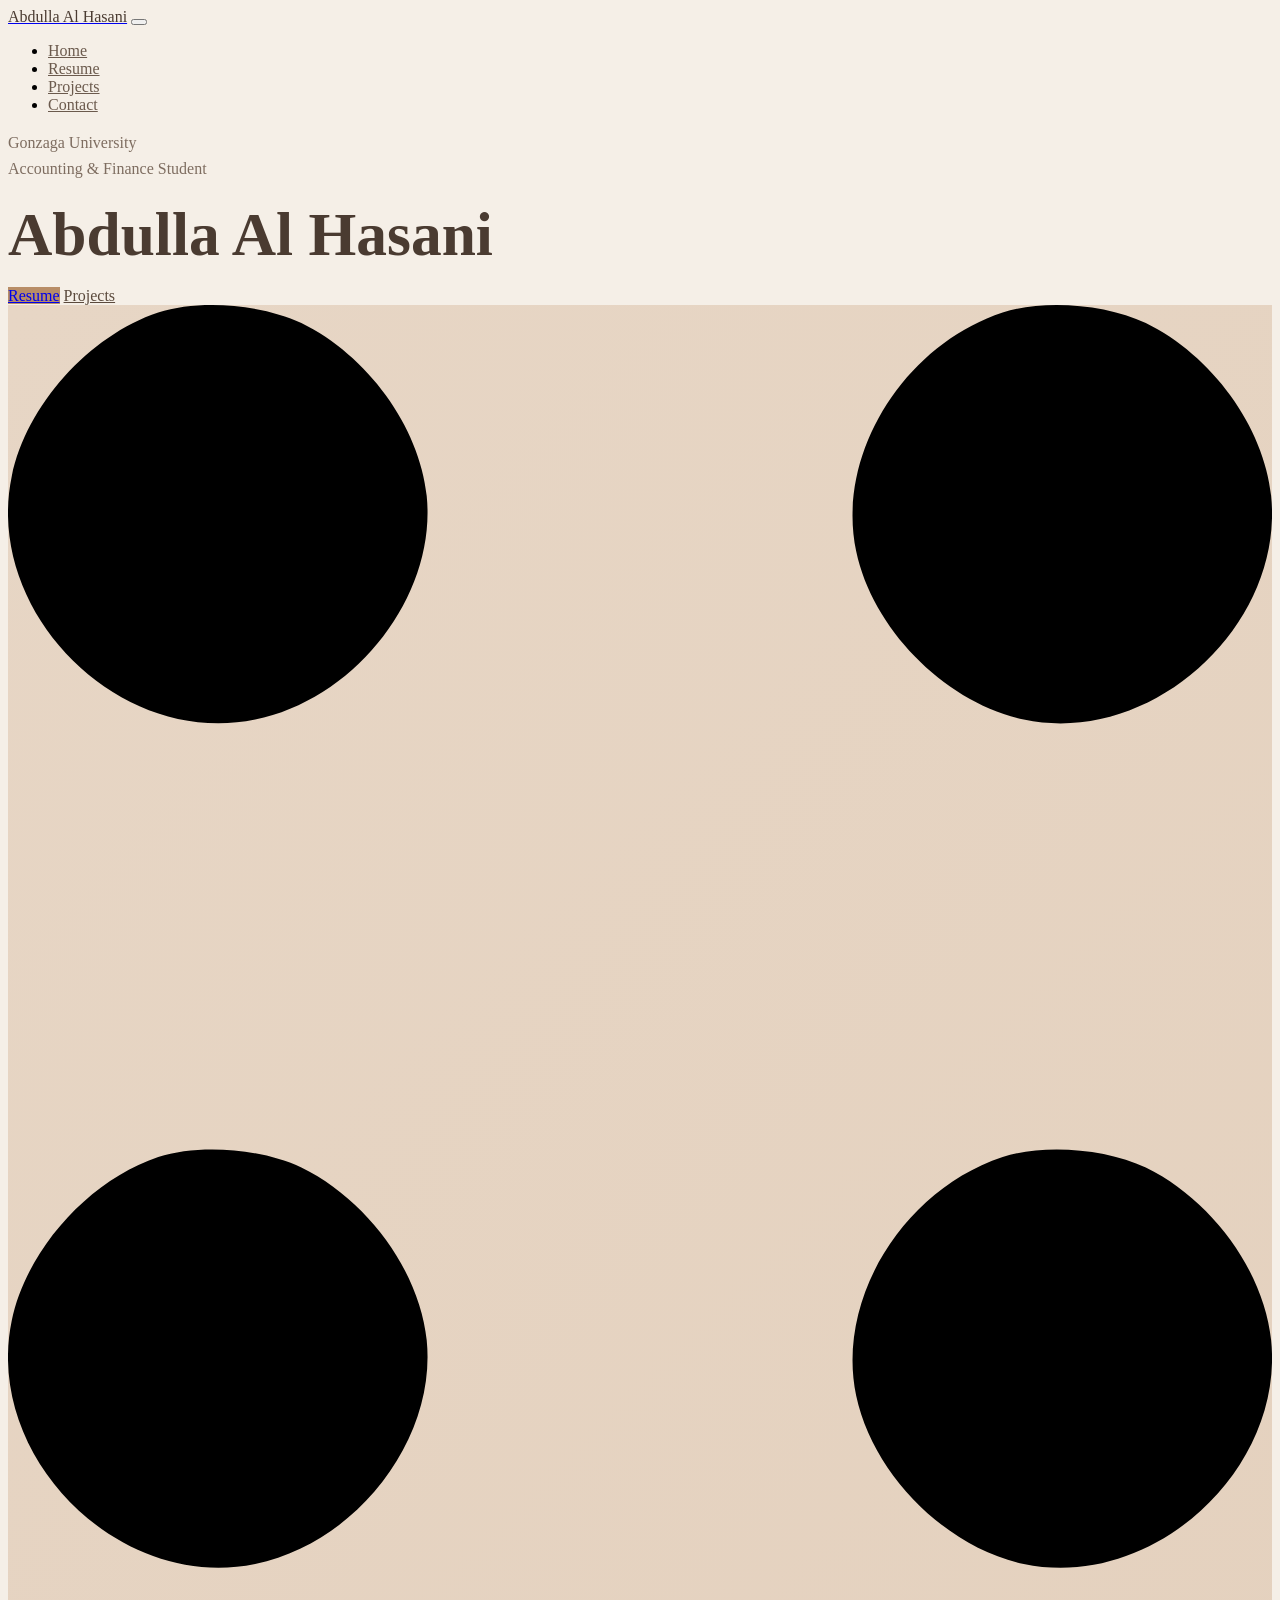
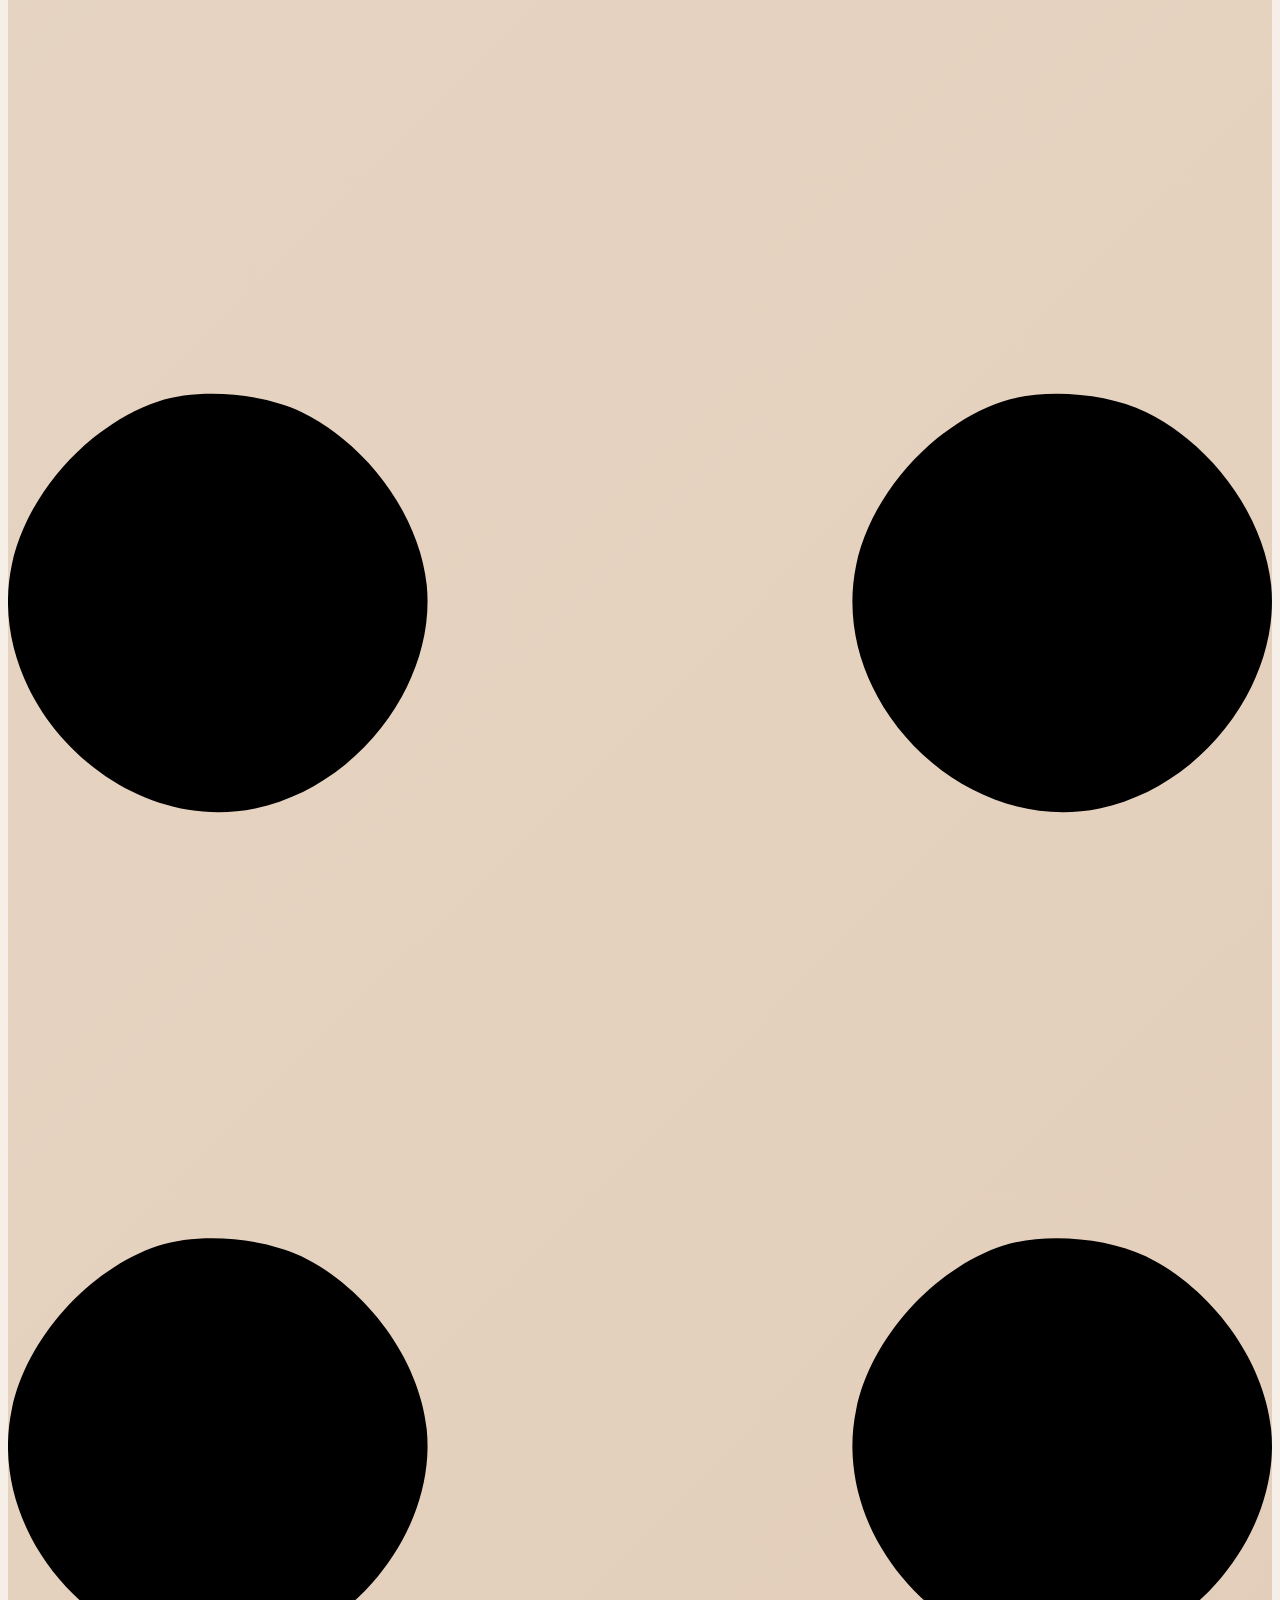
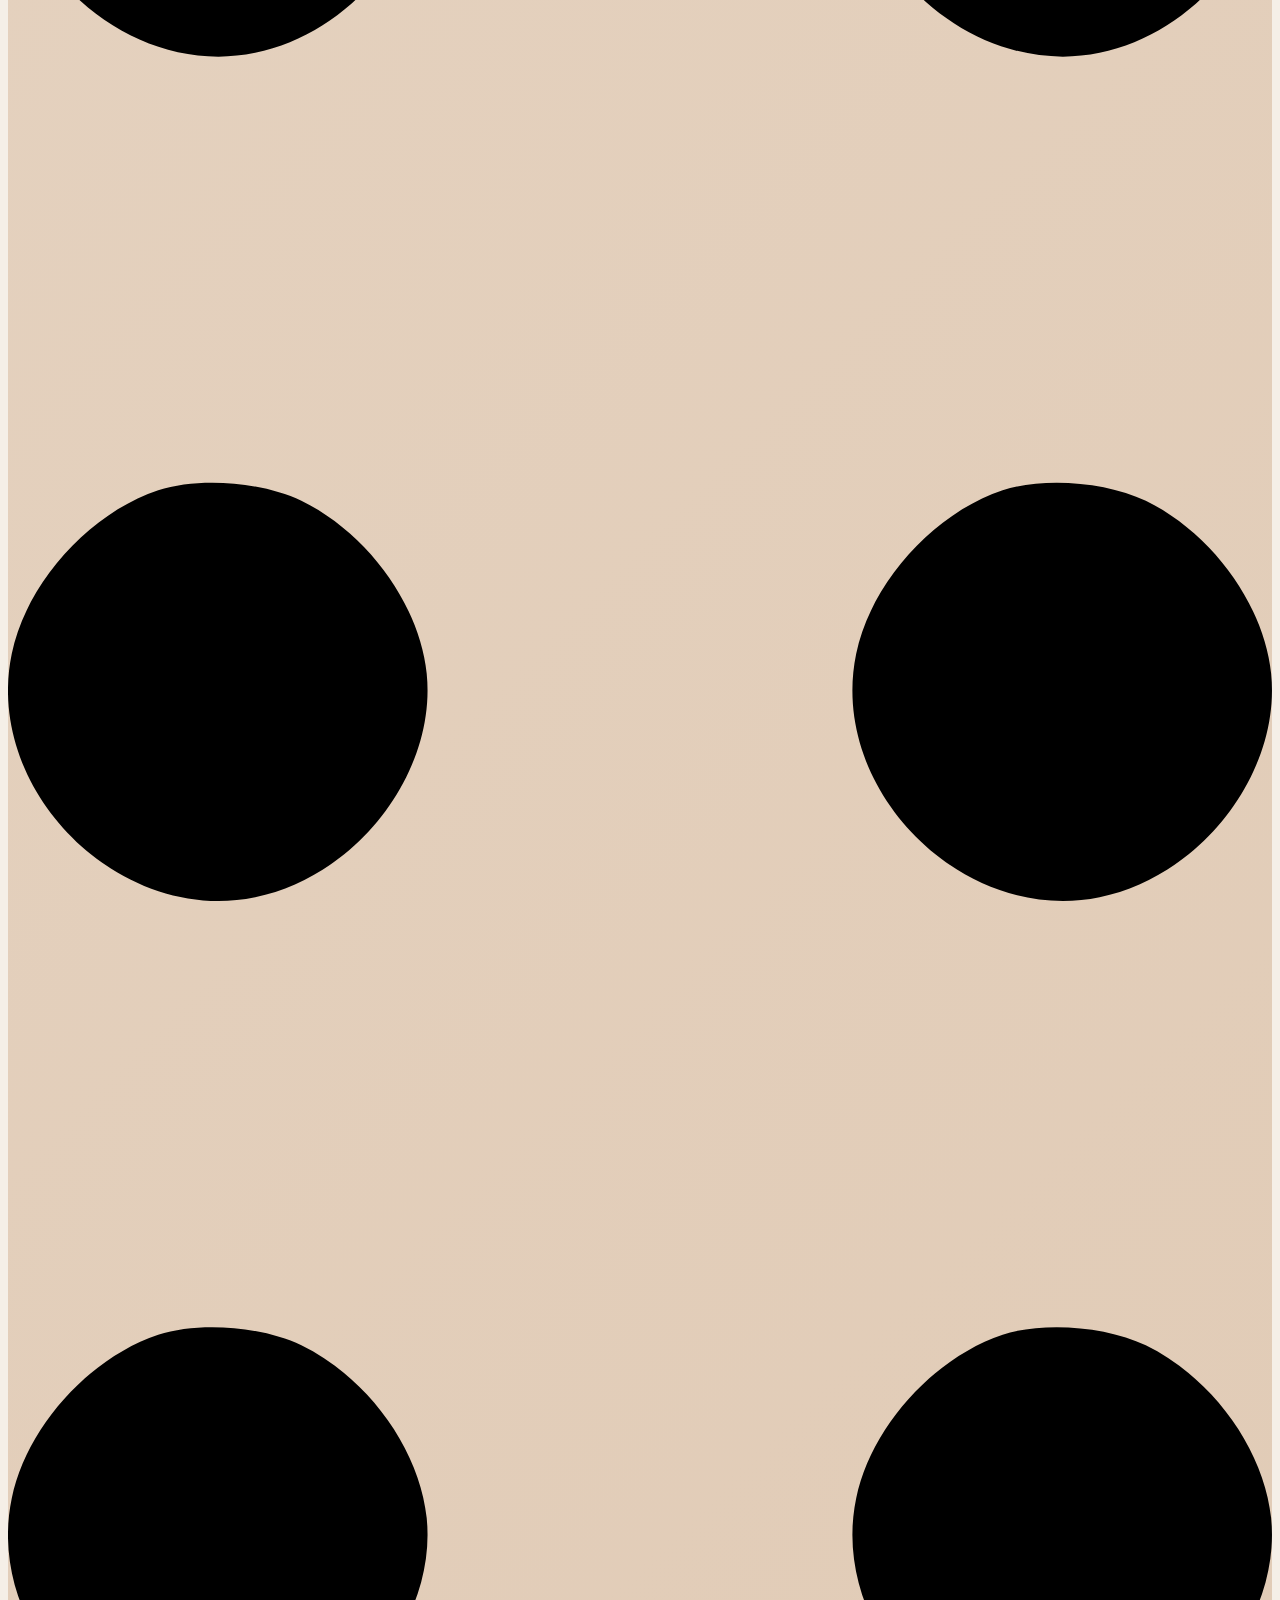
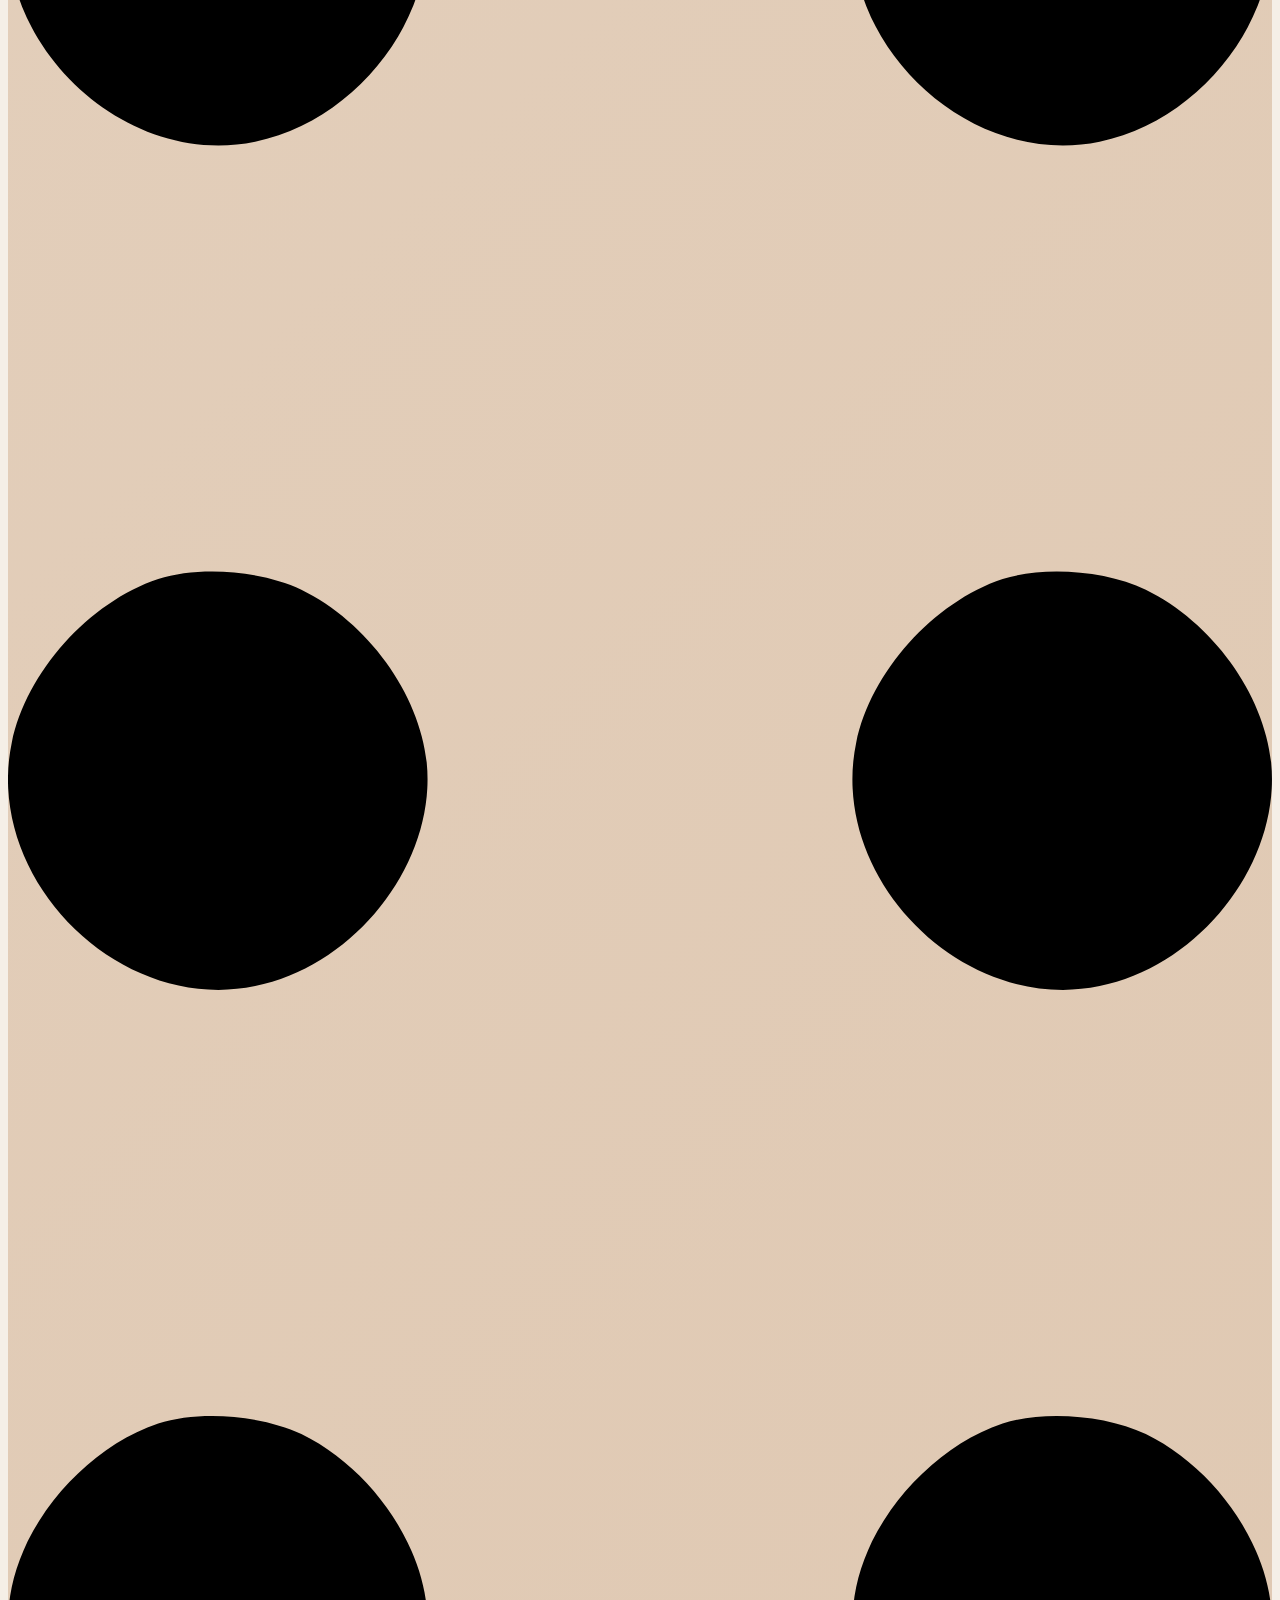
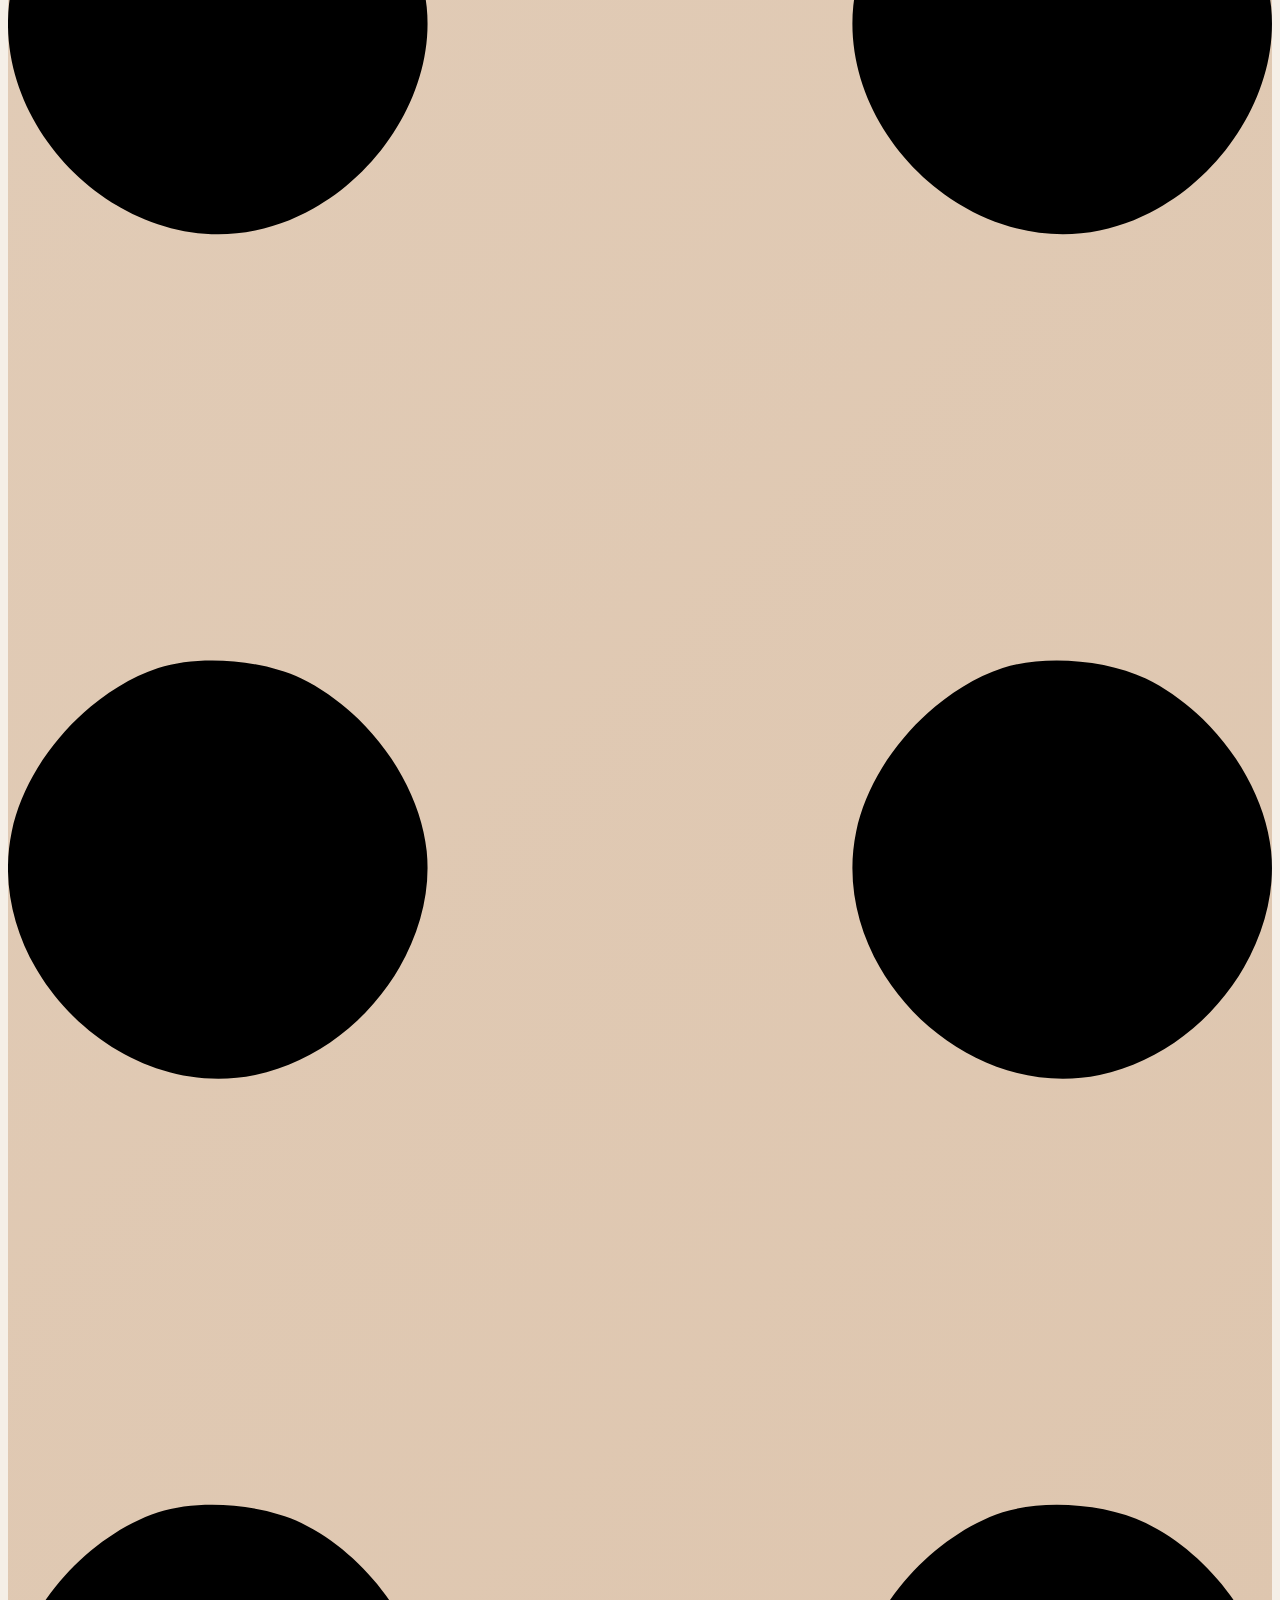
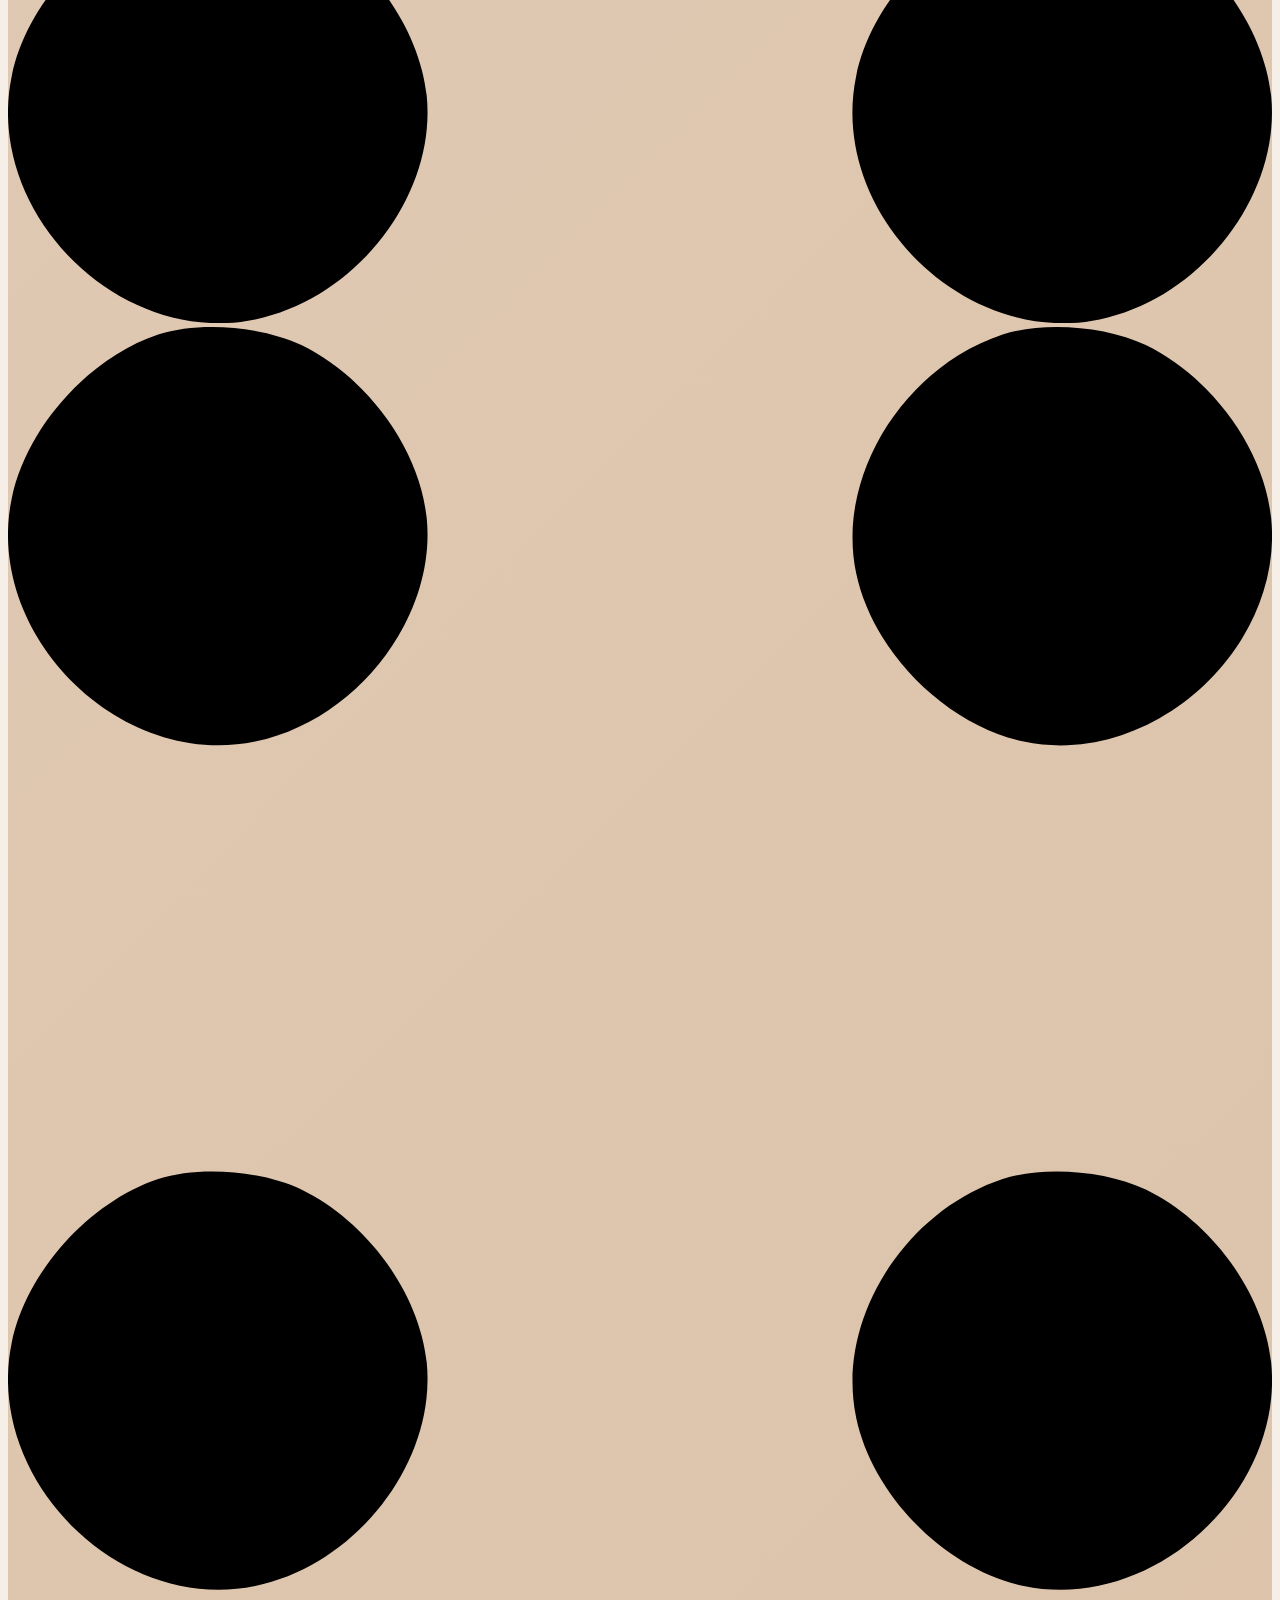
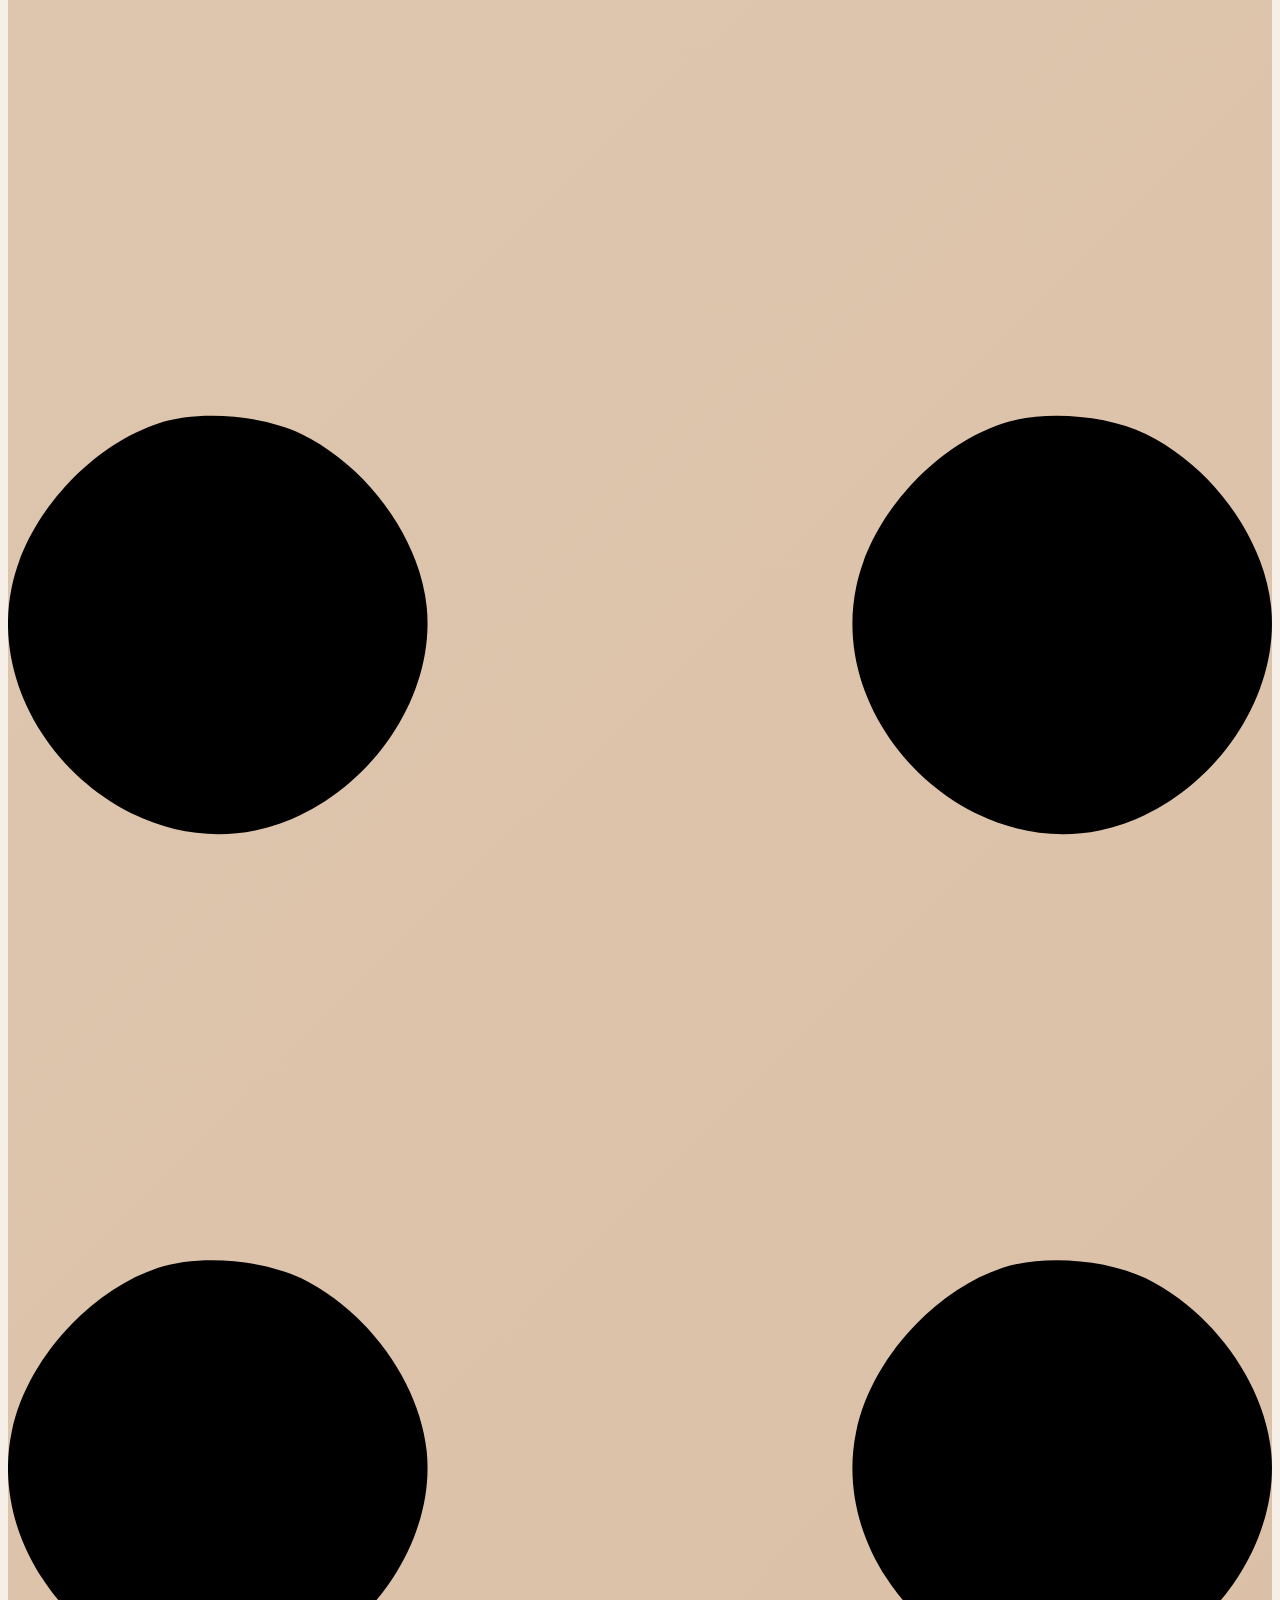
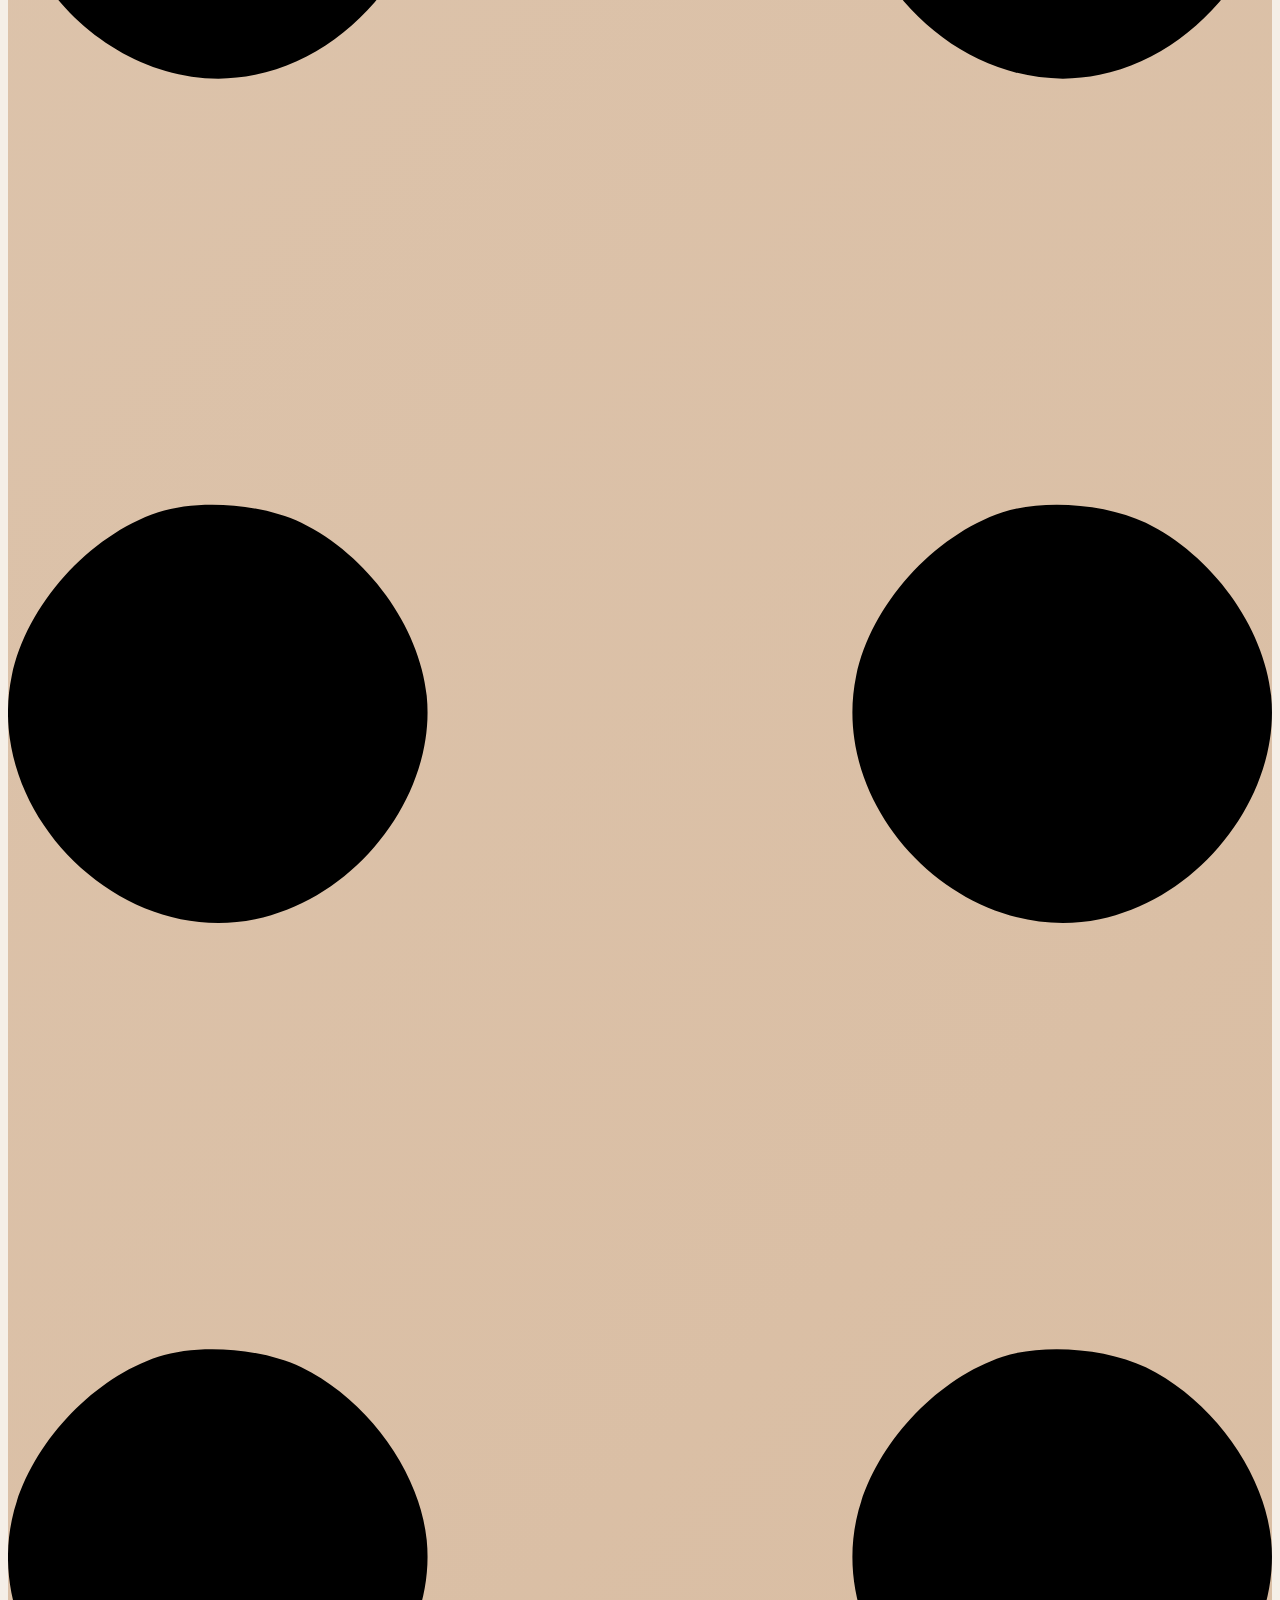
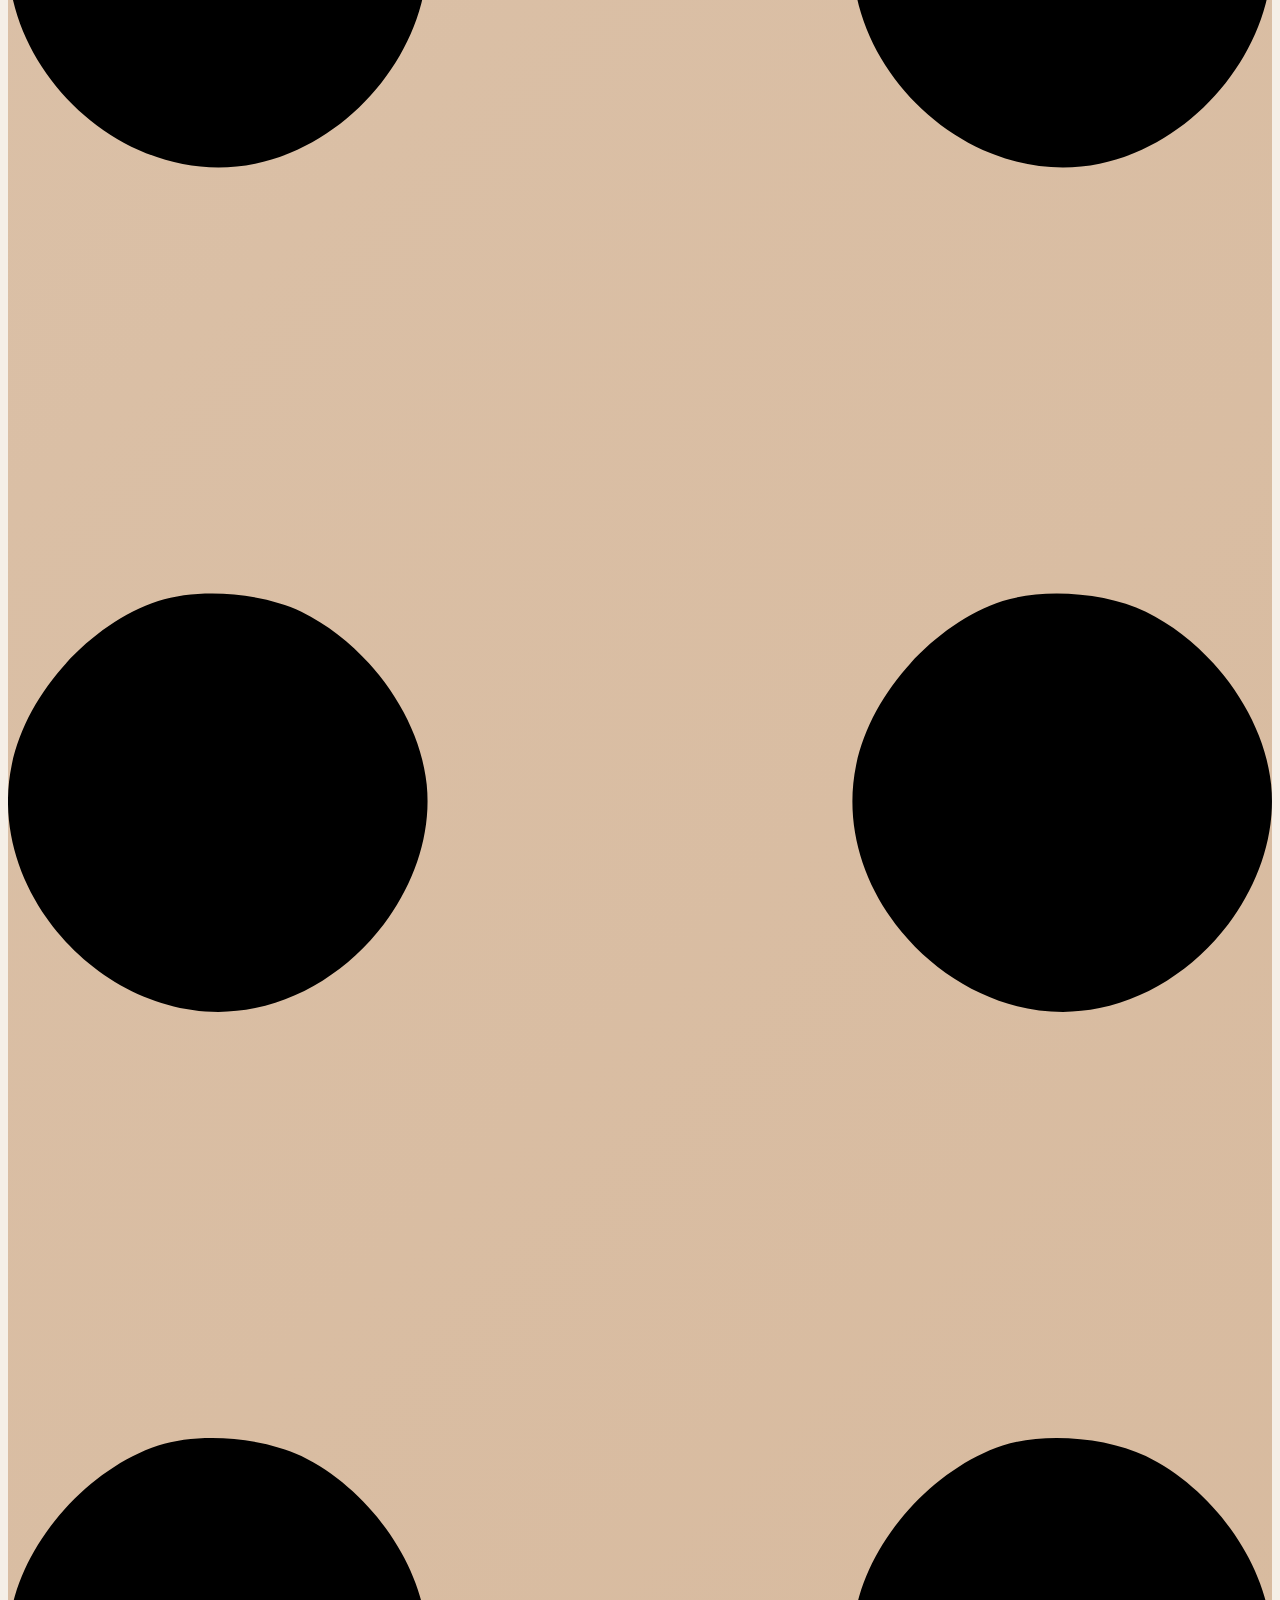
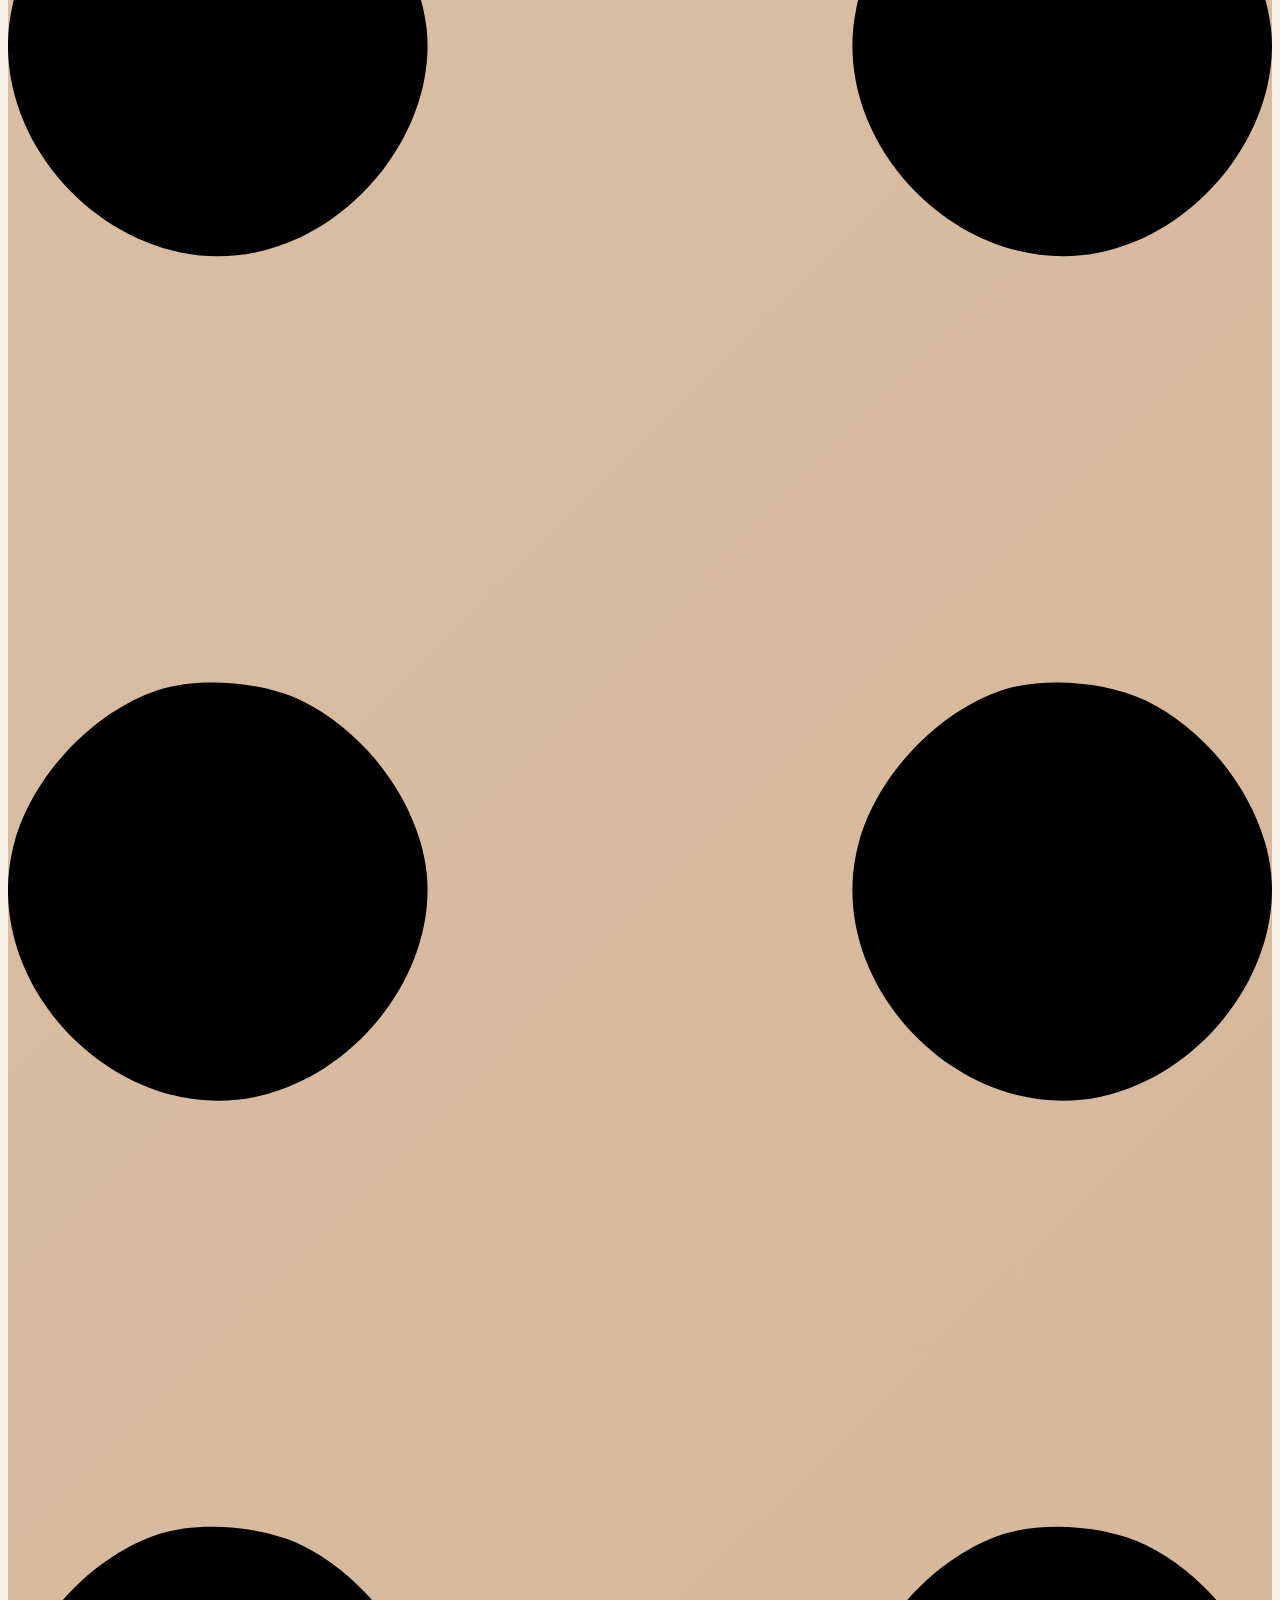
==== index.html @ c3323002 "Add files via upload" ====
<!DOCTYPE html>
<html lang="en">
    <head>
        <meta charset="utf-8" />
        <meta name="viewport" content="width=device-width, initial-scale=1, shrink-to-fit=no" />
        <meta name="description" content="" />
        <meta name="author" content="" />
        <title>Abdulla Al Hasani</title>
        <link rel="icon" type="image/x-icon" href="assets/favicon.ico" />
        <link rel="preconnect" href="https://fonts.googleapis.com" />
        <link rel="preconnect" href="https://fonts.gstatic.com" crossorigin />
        <link href="https://fonts.googleapis.com/css2?family=Plus+Jakarta+Sans:wght@100;200;300;400;500;600;700;800;900&amp;display=swap" rel="stylesheet" />
        <link href="https://cdn.jsdelivr.net/npm/bootstrap-icons@1.8.1/font/bootstrap-icons.css" rel="stylesheet" />
        <link href="css/styles.css" rel="stylesheet" />

        <style>
            body {
                background-color: #f5efe7;
            }

            .navbar-brand .fw-bolder {
                color: #4a3b31 !important;
            }

            .nav-link {
                color: #6b5a4d !important;
            }

            .nav-link:hover {
                color: #b88d67 !important;
            }

            .text-gradient {
                background: none !important;
                -webkit-text-fill-color: #4a3b31 !important;
                color: #4a3b31 !important;
            }

            .bg-gradient-primary-to-secondary {
                background: linear-gradient(135deg, #e7d6c5 0%, #c69b73 100%) !important;
            }

            .btn-primary {
                background-color: #b88d67 !important;
                border-color: #b88d67 !important;
            }

            .btn-primary:hover {
                background-color: #a8805c !important;
                border-color: #a8805c !important;
            }

            .btn-outline-dark {
                color: #5b4a3d !important;
                border-color: #8e735d !important;
            }

            .btn-outline-dark:hover {
                background-color: #8e735d !important;
                border-color: #8e735d !important;
                color: #fff !important;
            }

            .hero-subtitle {
                color: #7e6d60 !important;
                line-height: 1.6;
            }

            .hero-name {
                font-size: clamp(2.4rem, 4.8vw, 4rem);
                line-height: 1.02;
                font-weight: 800;
                color: #4a3b31;
                display: inline-block;
                white-space: nowrap;
            }

            .profile {
                background: linear-gradient(135deg, #e7d6c5 0%, #c69b73 100%) !important;
            }

          .profile {
    background: linear-gradient(135deg, #e7d6c5 0%, #c69b73 100%) !important;
    overflow: hidden;
}


.profile {
    position: relative;
    overflow: hidden;
}

.profile .profile-img {
    position: absolute;
    bottom: -585px;
    left: 50%;
    transform: translateX(-50%);
    width: 205% !important;
    max-width: none !important;
    height: auto;
}
        </style>
    </head>

    <body class="d-flex flex-column h-100">
        <main class="flex-shrink-0">
            <nav class="navbar navbar-expand-lg navbar-light bg-white py-3">
                <div class="container px-5">
                    <a class="navbar-brand" href="index.html"><span class="fw-bolder">Abdulla Al Hasani</span></a>
                    <button class="navbar-toggler" type="button" data-bs-toggle="collapse" data-bs-target="#navbarSupportedContent" aria-controls="#navbarSupportedContent" aria-expanded="false" aria-label="Toggle navigation"><span class="navbar-toggler-icon"></span></button>
                    <div class="collapse navbar-collapse" id="navbarSupportedContent">
                        <ul class="navbar-nav ms-auto mb-2 mb-lg-0 small fw-bolder">
                            <li class="nav-item"><a class="nav-link" href="index.html">Home</a></li>
                            <li class="nav-item"><a class="nav-link" href="resume.html">Resume</a></li>
                            <li class="nav-item"><a class="nav-link" href="projects.html">Projects</a></li>
                            <li class="nav-item"><a class="nav-link" href="contact.html">Contact</a></li>
                        </ul>
                    </div>
                </div>
            </nav>

            <header class="py-5">
                <div class="container px-5 pb-5">
                    <div class="row gx-5 align-items-center">
                        <div class="col-xxl-5">
                            <div class="text-center text-xxl-start">
                                <div class="fs-3 fw-light hero-subtitle mb-3">
                                    Gonzaga University<br />
                                    Accounting &amp; Finance Student
                                </div>

                                <h1 class="display-3 fw-bolder mb-5">
                                    <span class="hero-name">Abdulla Al Hasani</span>
                                </h1>

                                <div class="d-grid gap-3 d-sm-flex justify-content-sm-center justify-content-xxl-start mb-3">
                                    <a class="btn btn-primary btn-lg px-5 py-3 me-sm-3 fs-6 fw-bolder" href="resume.html">Resume</a>
                                    <a class="btn btn-outline-dark btn-lg px-5 py-3 fs-6 fw-bolder" href="projects.html">Projects</a>
                                </div>
                            </div>
                        </div>

                        <div class="col-xxl-7">
                            <div class="d-flex justify-content-center mt-5 mt-xxl-0">
                                <div class="profile bg-gradient-primary-to-secondary">
<img class="profile-img" src="assets/profile.png" alt="Abdulla Al Hasani" />
                                    <div class="dots-1">
                                        <svg version="1.1" xmlns="http://www.w3.org/2000/svg" xmlns:xlink="http://www.w3.org/1999/xlink" x="0px" y="0px" viewBox="0 0 191.6 1215.4" style="enable-background:new 0 0 191.6 1215.4;" xml:space="preserve">
                                            <g transform="translate(0.000000,1280.000000) scale(0.100000,-0.100000)">
                                                <path d="M227.7,12788.6c-105-35-200-141-222-248c-43-206,163-412,369-369c155,32,275,190,260,339c-11,105-90,213-190,262C383.7,12801.6,289.7,12808.6,227.7,12788.6z"></path>
                                                <path d="M1507.7,12788.6c-151-50-253-216-222-362c25-119,136-230,254-255c194-41,395,142,375,339c-11,105-90,213-190,262C1663.7,12801.6,1569.7,12808.6,1507.7,12788.6z"></path>
                                                <path d="M227.7,11508.6c-105-35-200-141-222-248c-43-206,163-412,369-369c155,32,275,190,260,339c-11,105-90,213-190,262C383.7,11521.6,289.7,11528.6,227.7,11508.6z"></path>
                                                <path d="M1507.7,11508.6c-151-50-253-216-222-362c25-119,136-230,254-255c194-41,395,142,375,339c-11,105-90,213-190,262C1663.7,11521.6,1569.7,11528.6,1507.7,11508.6z"></path>
                                                <path d="M227.7,10228.6c-105-35-200-141-222-248c-43-206,163-412,369-369c155,32,275,190,260,339c-11,105-90,213-190,262C383.7,10241.6,289.7,10248.6,227.7,10228.6z"></path>
                                                <path d="M1507.7,10228.6c-105-35-200-141-222-248c-43-206,163-412,369-369c155,32,275,190,260,339c-11,105-90,213-190,262C1663.7,10241.6,1569.7,10248.6,1507.7,10228.6z"></path>
                                                <path d="M227.7,8948.6c-105-35-200-141-222-248c-43-206,163-412,369-369c155,32,275,190,260,339c-11,105-90,213-190,262C383.7,8961.6,289.7,8968.6,227.7,8948.6z"></path>
                                                <path d="M1507.7,8948.6c-105-35-200-141-222-248c-43-206,163-412,369-369c155,32,275,190,260,339c-11,105-90,213-190,262C1663.7,8961.6,1569.7,8968.6,1507.7,8948.6z"></path>
                                                <path d="M227.7,7668.6c-105-35-200-141-222-248c-43-206,163-412,369-369c155,32,275,190,260,339c-11,105-90,213-190,262C383.7,7681.6,289.7,7688.6,227.7,7668.6z"></path>
                                                <path d="M1507.7,7668.6c-105-35-200-141-222-248c-43-206,163-412,369-369c155,32,275,190,260,339c-11,105-90,213-190,262C1663.7,7681.6,1569.7,7688.6,1507.7,7668.6z"></path>
                                                <path d="M227.7,6388.6c-105-35-200-141-222-248c-43-206,163-412,369-369c155,32,275,190,260,339c-11,105-90,213-190,262C383.7,6401.6,289.7,6408.6,227.7,6388.6z"></path>
                                                <path d="M1507.7,6388.6c-105-35-200-141-222-248c-43-206,163-412,369-369c155,32,275,190,260,339c-11,105-90,213-190,262C1663.7,6401.6,1569.7,6408.6,1507.7,6388.6z"></path>
                                                <path d="M227.7,5108.6c-105-35-200-141-222-248c-43-206,163-412,369-369c155,32,275,190,260,339c-11,105-90,213-190,262C383.7,5121.6,289.7,5128.6,227.7,5108.6z"></path>
                                                <path d="M1507.7,5108.6c-105-35-200-141-222-248c-43-206,163-412,369-369c155,32,275,190,260,339c-11,105-90,213-190,262C1663.7,5121.6,1569.7,5128.6,1507.7,5108.6z"></path>
                                                <path d="M227.7,3828.6c-105-35-200-141-222-248c-43-206,163-412,369-369c155,32,275,190,260,339c-11,105-90,213-190,262C383.7,3841.6,289.7,3848.6,227.7,3828.6z"></path>
                                                <path d="M1507.7,3828.6c-105-35-200-141-222-248c-43-206,163-412,369-369c155,32,275,190,260,339c-11,105-90,213-190,262C1663.7,3841.6,1569.7,3848.6,1507.7,3828.6z"></path>
                                                <path d="M227.7,2548.6c-105-35-200-141-222-248c-43-206,163-412,369-369c155,32,275,190,260,339c-11,105-90,213-190,262C383.7,2561.6,289.7,2568.6,227.7,2548.6z"></path>
                                                <path d="M1507.7,2548.6c-105-35-200-141-222-248c-43-206,163-412,369-369c155,32,275,190,260,339c-11,105-90,213-190,262C1663.7,2561.6,1569.7,2568.6,1507.7,2548.6z"></path>
                                                <path d="M227.7,1268.6c-105-35-200-141-222-248c-43-206,163-412,369-369c155,32,275,190,260,339c-11,105-90,213-190,262C383.7,1281.6,289.7,1288.6,227.7,1268.6z"></path>
                                                <path d="M1507.7,1268.6c-105-35-200-141-222-248c-43-206,163-412,369-369c155,32,275,190,260,339c-11,105-90,213-190,262C1663.7,1281.6,1569.7,1288.6,1507.7,1268.6z"></path>
                                            </g>
                                        </svg>
                                    </div>

                                    <div class="dots-2">
                                        <svg version="1.1" xmlns="http://www.w3.org/2000/svg" xmlns:xlink="http://www.w3.org/1999/xlink" x="0px" y="0px" viewBox="0 0 191.6 1215.4" style="enable-background:new 0 0 191.6 1215.4;" xml:space="preserve">
                                            <g transform="translate(0.000000,1280.000000) scale(0.100000,-0.100000)">
                                                <path d="M227.7,12788.6c-105-35-200-141-222-248c-43-206,163-412,369-369c155,32,275,190,260,339c-11,105-90,213-190,262C383.7,12801.6,289.7,12808.6,227.7,12788.6z"></path>
                                                <path d="M1507.7,12788.6c-151-50-253-216-222-362c25-119,136-230,254-255c194-41,395,142,375,339c-11,105-90,213-190,262C1663.7,12801.6,1569.7,12808.6,1507.7,12788.6z"></path>
                                                <path d="M227.7,11508.6c-105-35-200-141-222-248c-43-206,163-412,369-369c155,32,275,190,260,339c-11,105-90,213-190,262C383.7,11521.6,289.7,11528.6,227.7,11508.6z"></path>
                                                <path d="M1507.7,11508.6c-151-50-253-216-222-362c25-119,136-230,254-255c194-41,395,142,375,339c-11,105-90,213-190,262C1663.7,11521.6,1569.7,11528.6,1507.7,11508.6z"></path>
                                                <path d="M227.7,10228.6c-105-35-200-141-222-248c-43-206,163-412,369-369c155,32,275,190,260,339c-11,105-90,213-190,262C383.7,10241.6,289.7,10248.6,227.7,10228.6z"></path>
                                                <path d="M1507.7,10228.6c-105-35-200-141-222-248c-43-206,163-412,369-369c155,32,275,190,260,339c-11,105-90,213-190,262C1663.7,10241.6,1569.7,10248.6,1507.7,10228.6z"></path>
                                                <path d="M227.7,8948.6c-105-35-200-141-222-248c-43-206,163-412,369-369c155,32,275,190,260,339c-11,105-90,213-190,262C383.7,8961.6,289.7,8968.6,227.7,8948.6z"></path>
                                                <path d="M1507.7,8948.6c-105-35-200-141-222-248c-43-206,163-412,369-369c155,32,275,190,260,339c-11,105-90,213-190,262C1663.7,8961.6,1569.7,8968.6,1507.7,8948.6z"></path>
                                                <path d="M227.7,7668.6c-105-35-200-141-222-248c-43-206,163-412,369-369c155,32,275,190,260,339c-11,105-90,213-190,262C383.7,7681.6,289.7,7688.6,227.7,7668.6z"></path>
                                                <path d="M1507.7,7668.6c-105-35-200-141-222-248c-43-206,163-412,369-369c155,32,275,190,260,339c-11,105-90,213-190,262C1663.7,7681.6,1569.7,7688.6,1507.7,7668.6z"></path>
                                                <path d="M227.7,6388.6c-105-35-200-141-222-248c-43-206,163-412,369-369c155,32,275,190,260,339c-11,105-90,213-190,262C383.7,6401.6,289.7,6408.6,227.7,6388.6z"></path>
                                                <path d="M1507.7,6388.6c-105-35-200-141-222-248c-43-206,163-412,369-369c155,32,275,190,260,339c-11,105-90,213-190,262C1663.7,6401.6,1569.7,6408.6,1507.7,6388.6z"></path>
                                                <path d="M227.7,5108.6c-105-35-200-141-222-248c-43-206,163-412,369-369c155,32,275,190,260,339c-11,105-90,213-190,262C383.7,5121.6,289.7,5128.6,227.7,5108.6z"></path>
                                                <path d="M1507.7,5108.6c-105-35-200-141-222-248c-43-206,163-412,369-369c155,32,275,190,260,339c-11,105-90,213-190,262C1663.7,5121.6,1569.7,5128.6,1507.7,5108.6z"></path>
                                                <path d="M227.7,3828.6c-105-35-200-141-222-248c-43-206,163-412,369-369c155,32,275,190,260,339c-11,105-90,213-190,262C383.7,3841.6,289.7,3848.6,227.7,3828.6z"></path>
                                                <path d="M1507.7,3828.6c-105-35-200-141-222-248c-43-206,163-412,369-369c155,32,275,190,260,339c-11,105-90,213-190,262C1663.7,3841.6,1569.7,3848.6,1507.7,3828.6z"></path>
                                                <path d="M227.7,2548.6c-105-35-200-141-222-248c-43-206,163-412,369-369c155,32,275,190,260,339c-11,105-90,213-190,262C383.7,2561.6,289.7,2568.6,227.7,2548.6z"></path>
                                                <path d="M1507.7,2548.6c-105-35-200-141-222-248c-43-206,163-412,369-369c155,32,275,190,260,339c-11,105-90,213-190,262C1663.7,2561.6,1569.7,2568.6,1507.7,2548.6z"></path>
                                                <path d="M227.7,1268.6c-105-35-200-141-222-248c-43-206,163-412,369-369c155,32,275,190,260,339c-11,105-90,213-190,262C383.7,1281.6,289.7,1288.6,227.7,1268.6z"></path>
                                                <path d="M1507.7,1268.6c-105-35-200-141-222-248c-43-206,163-412,369-369c155,32,275,190,260,339c-11,105-90,213-190,262C1663.7,1281.6,1569.7,1288.6,1507.7,1268.6z"></path>
                                            </g>
                                        </svg>
                                    </div>

                                    <div class="dots-3">
                                        <svg version="1.1" xmlns="http://www.w3.org/2000/svg" xmlns:xlink="http://www.w3.org/1999/xlink" x="0px" y="0px" viewBox="0 0 191.6 1215.4" style="enable-background:new 0 0 191.6 1215.4;" xml:space="preserve">
                                            <g transform="translate(0.000000,1280.000000) scale(0.100000,-0.100000)">
                                                <path d="M227.7,12788.6c-105-35-200-141-222-248c-43-206,163-412,369-369c155,32,275,190,260,339c-11,105-90,213-190,262C383.7,12801.6,289.7,12808.6,227.7,12788.6z"></path>
                                                <path d="M1507.7,12788.6c-151-50-253-216-222-362c25-119,136-230,254-255c194-41,395,142,375,339c-11,105-90,213-190,262C1663.7,12801.6,1569.7,12808.6,1507.7,12788.6z"></path>
                                                <path d="M227.7,11508.6c-105-35-200-141-222-248c-43-206,163-412,369-369c155,32,275,190,260,339c-11,105-90,213-190,262C383.7,11521.6,289.7,11528.6,227.7,11508.6z"></path>
                                                <path d="M1507.7,11508.6c-151-50-253-216-222-362c25-119,136-230,254-255c194-41,395,142,375,339c-11,105-90,213-190,262C1663.7,11521.6,1569.7,11528.6,1507.7,11508.6z"></path>
                                                <path d="M227.7,10228.6c-105-35-200-141-222-248c-43-206,163-412,369-369c155,32,275,190,260,339c-11,105-90,213-190,262C383.7,10241.6,289.7,10248.6,227.7,10228.6z"></path>
                                                <path d="M1507.7,10228.6c-105-35-200-141-222-248c-43-206,163-412,369-369c155,32,275,190,260,339c-11,105-90,213-190,262C1663.7,10241.6,1569.7,10248.6,1507.7,10228.6z"></path>
                                                <path d="M227.7,8948.6c-105-35-200-141-222-248c-43-206,163-412,369-369c155,32,275,190,260,339c-11,105-90,213-190,262C383.7,8961.6,289.7,8968.6,227.7,8948.6z"></path>
                                                <path d="M1507.7,8948.6c-105-35-200-141-222-248c-43-206,163-412,369-369c155,32,275,190,260,339c-11,105-90,213-190,262C1663.7,8961.6,1569.7,8968.6,1507.7,8948.6z"></path>
                                                <path d="M227.7,7668.6c-105-35-200-141-222-248c-43-206,163-412,369-369c155,32,275,190,260,339c-11,105-90,213-190,262C383.7,7681.6,289.7,7688.6,227.7,7668.6z"></path>
                                                <path d="M1507.7,7668.6c-105-35-200-141-222-248c-43-206,163-412,369-369c155,32,275,190,260,339c-11,105-90,213-190,262C1663.7,7681.6,1569.7,7688.6,1507.7,7668.6z"></path>
                                                <path d="M227.7,6388.6c-105-35-200-141-222-248c-43-206,163-412,369-369c155,32,275,190,260,339c-11,105-90,213-190,262C383.7,6401.6,289.7,6408.6,227.7,6388.6z"></path>
                                                <path d="M1507.7,6388.6c-105-35-200-141-222-248c-43-206,163-412,369-369c155,32,275,190,260,339c-11,105-90,213-190,262C1663.7,6401.6,1569.7,6408.6,1507.7,6388.6z"></path>
                                                <path d="M227.7,5108.6c-105-35-200-141-222-248c-43-206,163-412,369-369c155,32,275,190,260,339c-11,105-90,213-190,262C383.7,5121.6,289.7,5128.6,227.7,5108.6z"></path>
                                                <path d="M1507.7,5108.6c-105-35-200-141-222-248c-43-206,163-412,369-369c155,32,275,190,260,339c-11,105-90,213-190,262C1663.7,5121.6,1569.7,5128.6,1507.7,5108.6z"></path>
                                                <path d="M227.7,3828.6c-105-35-200-141-222-248c-43-206,163-412,369-369c155,32,275,190,260,339c-11,105-90,213-190,262C383.7,3841.6,289.7,3848.6,227.7,3828.6z"></path>
                                                <path d="M1507.7,3828.6c-105-35-200-141-222-248c-43-206,163-412,369-369c155,32,275,190,260,339c-11,105-90,213-190,262C1663.7,3841.6,1569.7,3848.6,1507.7,3828.6z"></path>
                                                <path d="M227.7,2548.6c-105-35-200-141-222-248c-43-206,163-412,369-369c155,32,275,190,260,339c-11,105-90,213-190,262C383.7,2561.6,289.7,2568.6,227.7,2548.6z"></path>
                                                <path d="M1507.7,2548.6c-105-35-200-141-222-248c-43-206,163-412,369-369c155,32,275,190,260,339c-11,105-90,213-190,262C1663.7,2561.6,1569.7,2568.6,1507.7,2548.6z"></path>
                                                <path d="M227.7,1268.6c-105-35-200-141-222-248c-43-206,163-412,369-369c155,32,275,190,260,339c-11,105-90,213-190,262C383.7,1281.6,289.7,1288.6,227.7,1268.6z"></path>
                                                <path d="M1507.7,1268.6c-105-35-200-141-222-248c-43-206,163-412,369-369c155,32,275,190,260,339c-11,105-90,213-190,262C1663.7,1281.6,1569.7,1288.6,1507.7,1268.6z"></path>
                                            </g>
                                        </svg>
                                    </div>

                                    <div class="dots-4">
                                        <svg version="1.1" xmlns="http://www.w3.org/2000/svg" xmlns:xlink="http://www.w3.org/1999/xlink" x="0px" y="0px" viewBox="0 0 191.6 1215.4" style="enable-background:new 0 0 191.6 1215.4;" xml:space="preserve">
                                            <g transform="translate(0.000000,1280.000000) scale(0.100000,-0.100000)">
                                                <path d="M227.7,12788.6c-105-35-200-141-222-248c-43-206,163-412,369-369c155,32,275,190,260,339c-11,105-90,213-190,262C383.7,12801.6,289.7,12808.6,227.7,12788.6z"></path>
                                                <path d="M1507.7,12788.6c-151-50-253-216-222-362c25-119,136-230,254-255c194-41,395,142,375,339c-11,105-90,213-190,262C1663.7,12801.6,1569.7,12808.6,1507.7,12788.6z"></path>
                                                <path d="M227.7,11508.6c-105-35-200-141-222-248c-43-206,163-412,369-369c155,32,275,190,260,339c-11,105-90,213-190,262C383.7,11521.6,289.7,11528.6,227.7,11508.6z"></path>
                                                <path d="M1507.7,11508.6c-151-50-253-216-222-362c25-119,136-230,254-255c194-41,395,142,375,339c-11,105-90,213-190,262C1663.7,11521.6,1569.7,11528.6,1507.7,11508.6z"></path>
                                                <path d="M227.7,10228.6c-105-35-200-141-222-248c-43-206,163-412,369-369c155,32,275,190,260,339c-11,105-90,213-190,262C383.7,10241.6,289.7,10248.6,227.7,10228.6z"></path>
                                                <path d="M1507.7,10228.6c-105-35-200-141-222-248c-43-206,163-412,369-369c155,32,275,190,260,339c-11,105-90,213-190,262C1663.7,10241.6,1569.7,10248.6,1507.7,10228.6z"></path>
                                                <path d="M227.7,8948.6c-105-35-200-141-222-248c-43-206,163-412,369-369c155,32,275,190,260,339c-11,105-90,213-190,262C383.7,8961.6,289.7,8968.6,227.7,8948.6z"></path>
                                                <path d="M1507.7,8948.6c-105-35-200-141-222-248c-43-206,163-412,369-369c155,32,275,190,260,339c-11,105-90,213-190,262C1663.7,8961.6,1569.7,8968.6,1507.7,8948.6z"></path>
                                                <path d="M227.7,7668.6c-105-35-200-141-222-248c-43-206,163-412,369-369c155,32,275,190,260,339c-11,105-90,213-190,262C383.7,7681.6,289.7,7688.6,227.7,7668.6z"></path>
                                                <path d="M1507.7,7668.6c-105-35-200-141-222-248c-43-206,163-412,369-369c155,32,275,190,260,339c-11,105-90,213-190,262C1663.7,7681.6,1569.7,7688.6,1507.7,7668.6z"></path>
                                                <path d="M227.7,6388.6c-105-35-200-141-222-248c-43-206,163-412,369-369c155,32,275,190,260,339c-11,105-90,213-190,262C383.7,6401.6,289.7,6408.6,227.7,6388.6z"></path>
                                                <path d="M1507.7,6388.6c-105-35-200-141-222-248c-43-206,163-412,369-369c155,32,275,190,260,339c-11,105-90,213-190,262C1663.7,6401.6,1569.7,6408.6,1507.7,6388.6z"></path>
                                                <path d="M227.7,5108.6c-105-35-200-141-222-248c-43-206,163-412,369-369c155,32,275,190,260,339c-11,105-90,213-190,262C383.7,5121.6,289.7,5128.6,227.7,5108.6z"></path>
                                                <path d="M1507.7,5108.6c-105-35-200-141-222-248c-43-206,163-412,369-369c155,32,275,190,260,339c-11,105-90,213-190,262C1663.7,5121.6,1569.7,5128.6,1507.7,5108.6z"></path>
                                                <path d="M227.7,3828.6c-105-35-200-141-222-248c-43-206,163-412,369-369c155,32,275,190,260,339c-11,105-90,213-190,262C383.7,3841.6,289.7,3848.6,227.7,3828.6z"></path>
                                                <path d="M1507.7,3828.6c-105-35-200-141-222-248c-43-206,163-412,369-369c155,32,275,190,260,339c-11,105-90,213-190,262C1663.7,3841.6,1569.7,3848.6,1507.7,3828.6z"></path>
                                                <path d="M227.7,2548.6c-105-35-200-141-222-248c-43-206,163-412,369-369c155,32,275,190,260,339c-11,105-90,213-190,262C383.7,2561.6,289.7,2568.6,227.7,2548.6z"></path>
                                                <path d="M1507.7,2548.6c-105-35-200-141-222-248c-43-206,163-412,369-369c155,32,275,190,260,339c-11,105-90,213-190,262C1663.7,2561.6,1569.7,2568.6,1507.7,2548.6z"></path>
                                                <path d="M227.7,1268.6c-105-35-200-141-222-248c-43-206,163-412,369-369c155,32,275,190,260,339c-11,105-90,213-190,262C383.7,1281.6,289.7,1288.6,227.7,1268.6z"></path>
                                                <path d="M1507.7,1268.6c-105-35-200-141-222-248c-43-206,163-412,369-369c155,32,275,190,260,339c-11,105-90,213-190,262C1663.7,1281.6,1569.7,1288.6,1507.7,1268.6z"></path>
                                            </g>
                                        </svg>
                                    </div>
                                </div>
                            </div>
                        </div>
                    </div>
                </div>
            </header>

            <section class="bg-light py-5">
                <div class="container px-5">
                    <div class="row gx-5 justify-content-center">
                        <div class="col-xxl-8">
                            <div class="text-center my-5">
                                <h2 class="display-5 fw-bolder"><span class="text-gradient d-inline">About Me</span></h2>
                                <p class="lead fw-light mb-4">Accounting and Finance student at Gonzaga University.</p>
                                <p class="text-muted about-card-text">
                                    I am passionate about business, financial analysis, and professional growth.
                                    This website highlights my education, experience, and projects as I continue
                                    developing my career in accounting and finance.
                                </p>
                                <div class="d-flex justify-content-center fs-2 gap-4">

<a href="https://www.linkedin.com/in/abdullaalhasani/" target="_blank" style="color:#4a3b31;">
<i class="bi bi-linkedin"></i>
</a>

<a href="mailto:aalhasani@zagmail.gonzaga.edu" style="color:#4a3b31;">
<i class="bi bi-envelope"></i>
</a>

</div>
                                </div>
                            </div>
                        </div>
                    </div>
                </div>
            </section>
        </main>

        <footer class="bg-white py-4 mt-auto">
            <div class="container px-5">
                <div class="row align-items-center justify-content-between flex-column flex-sm-row">
                    <div class="col-auto"><div class="small m-0">© Abdulla Al Hasani</div></div>
                </div>
            </div>
        </footer>

        <script src="https://cdn.jsdelivr.net/npm/bootstrap@5.2.3/dist/js/bootstrap.bundle.min.js"></script>
        <script src="js/scripts.js"></script>
    </body>
</html>
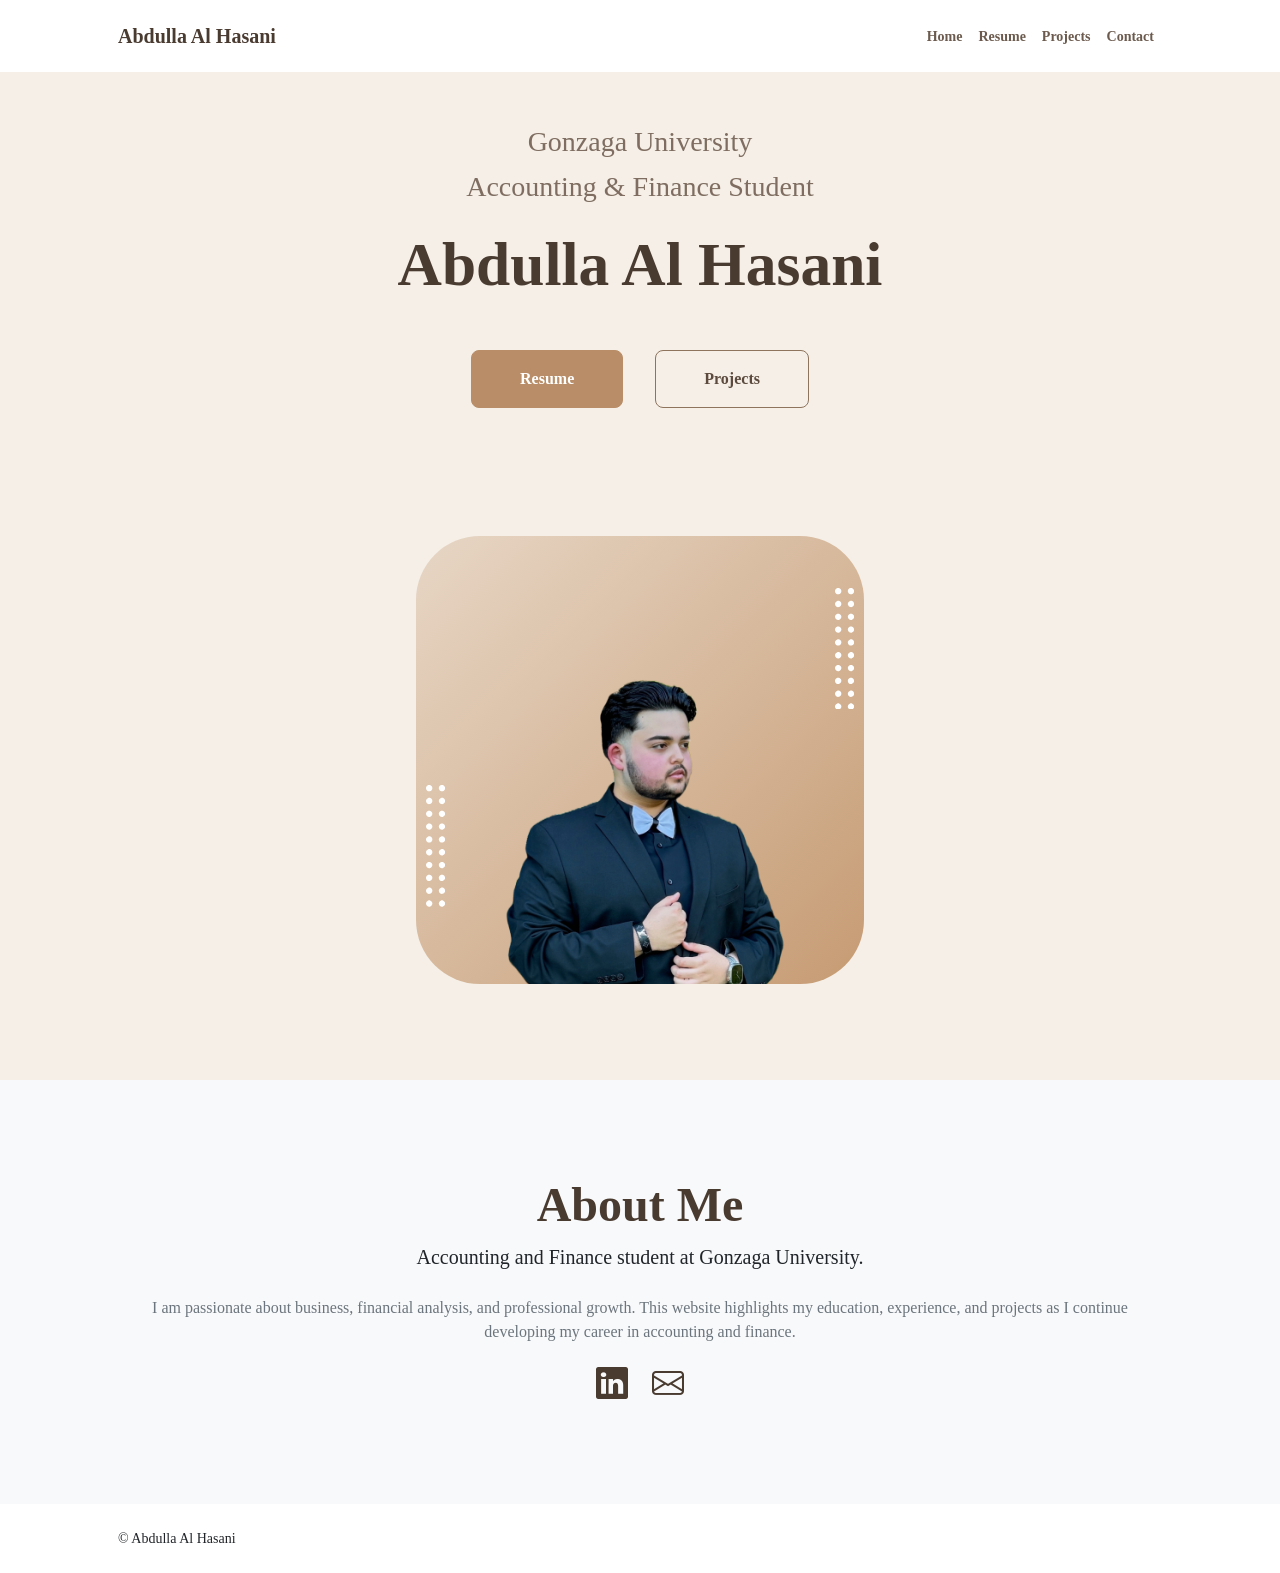
==== commit 3719eac7: "Update index.html" ====
--- a/index.html
+++ b/index.html
@@ -6,13 +6,12 @@
         <meta name="description" content="" />
         <meta name="author" content="" />
         <title>Abdulla Al Hasani</title>
-        <link rel="icon" type="image/x-icon" href="assets/favicon.ico" />
+        <link rel="icon" type="image/x-icon" href="favicon.ico" />
         <link rel="preconnect" href="https://fonts.googleapis.com" />
         <link rel="preconnect" href="https://fonts.gstatic.com" crossorigin />
         <link href="https://fonts.googleapis.com/css2?family=Plus+Jakarta+Sans:wght@100;200;300;400;500;600;700;800;900&amp;display=swap" rel="stylesheet" />
         <link href="https://cdn.jsdelivr.net/npm/bootstrap-icons@1.8.1/font/bootstrap-icons.css" rel="stylesheet" />
-        <link href="css/styles.css" rel="stylesheet" />
-
+        <link href="styles.css" rel="stylesheet" />
         <style>
             body {
                 background-color: #f5efe7;
@@ -143,7 +142,7 @@
                         <div class="col-xxl-7">
                             <div class="d-flex justify-content-center mt-5 mt-xxl-0">
                                 <div class="profile bg-gradient-primary-to-secondary">
-<img class="profile-img" src="assets/profile.png" alt="Abdulla Al Hasani" />
+<img class="profile-img" src="profile.png" alt="Abdulla Al Hasani" />
                                     <div class="dots-1">
                                         <svg version="1.1" xmlns="http://www.w3.org/2000/svg" xmlns:xlink="http://www.w3.org/1999/xlink" x="0px" y="0px" viewBox="0 0 191.6 1215.4" style="enable-background:new 0 0 191.6 1215.4;" xml:space="preserve">
                                             <g transform="translate(0.000000,1280.000000) scale(0.100000,-0.100000)">
@@ -298,6 +297,6 @@
         </footer>
 
         <script src="https://cdn.jsdelivr.net/npm/bootstrap@5.2.3/dist/js/bootstrap.bundle.min.js"></script>
-        <script src="js/scripts.js"></script>
+        <script src="scripts.js"></script>
     </body>
-</html>+</html>
